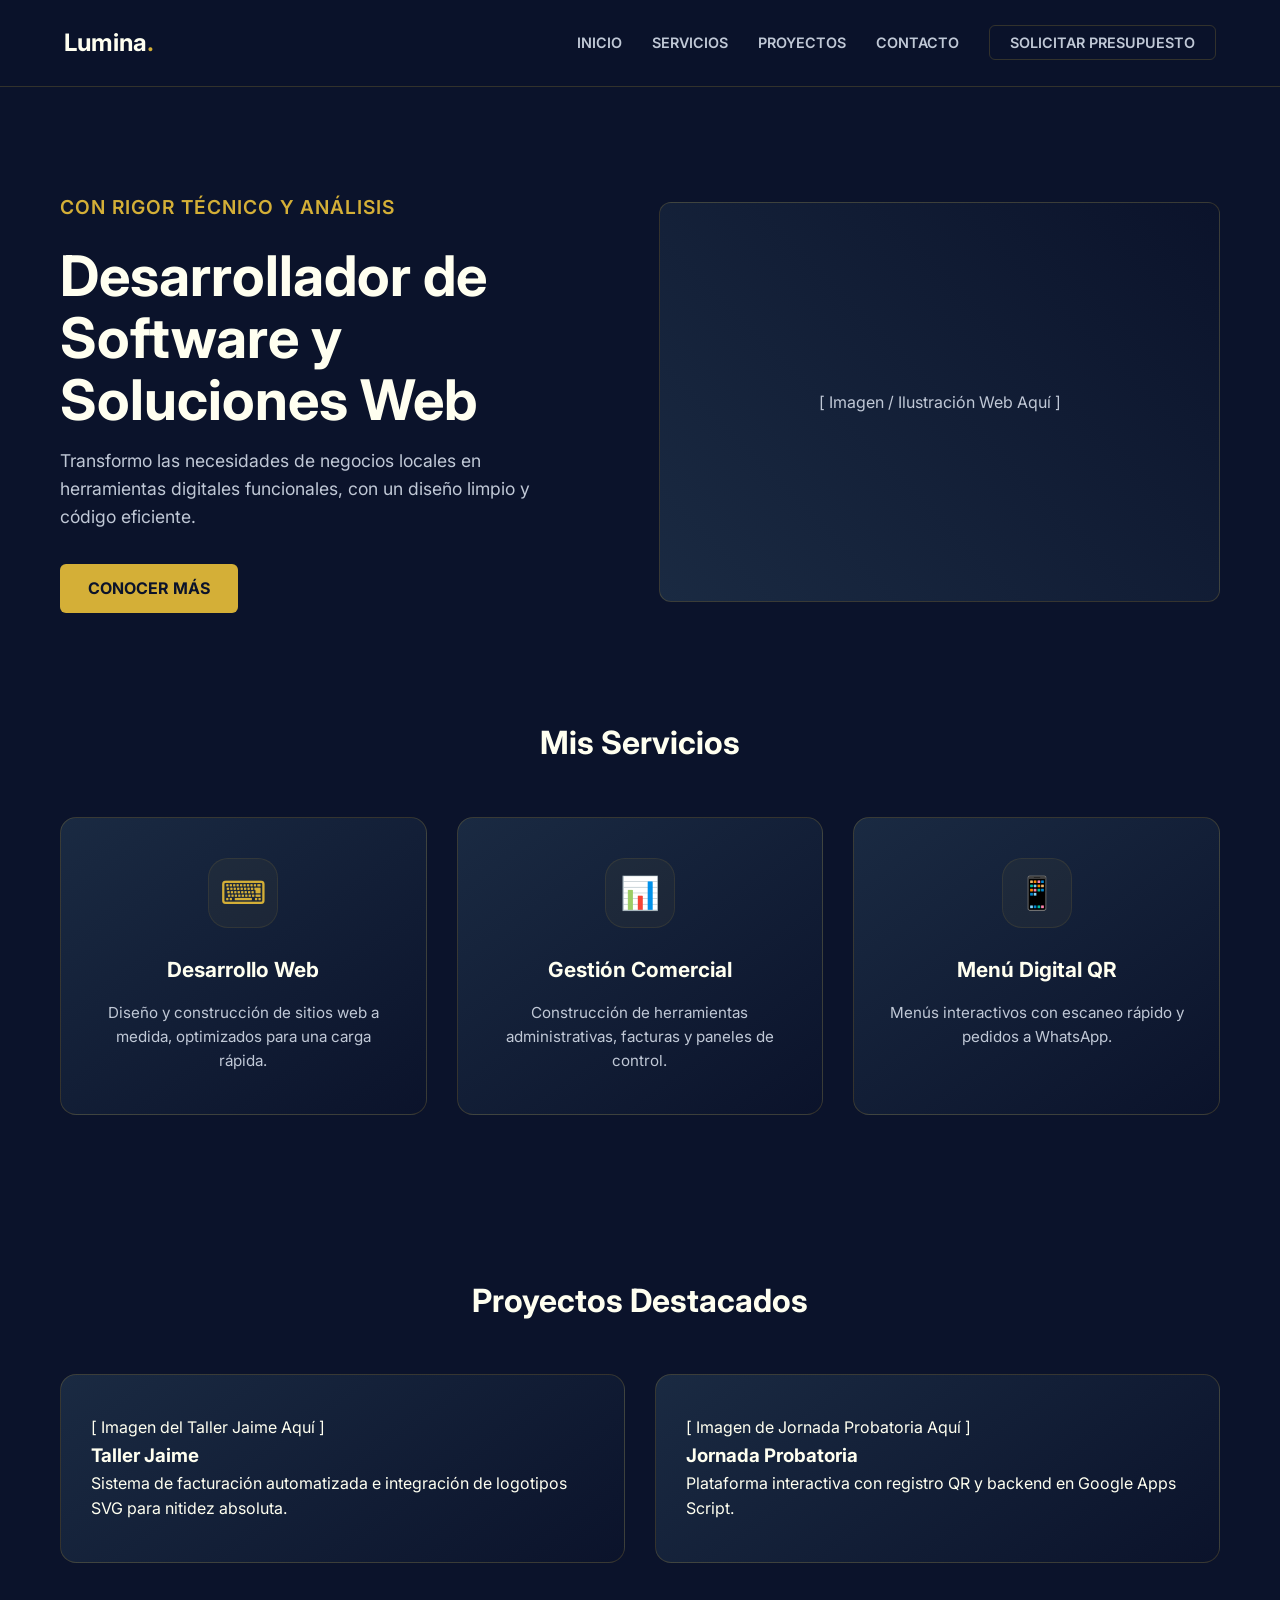
==== index.html @ 4a1eb3c9 "Add files via upload" ====
<!DOCTYPE html>
<html lang="es">
<head>
    <meta charset="UTF-8">
    <meta name="viewport" content="width=device-width, initial-scale=1.0">
    <title>Lumina Studio | Soluciones Web</title>
    <link rel="stylesheet" href="style.css">
</head>
<body>

    <nav>
        <a href="index.html" class="logo" id="nav-logo">Cargando...</a>
        <ul class="nav-links">
            <li><a href="index.html">INICIO</a></li>
            <li><a href="servicios.html">SERVICIOS</a></li>
            <li><a href="proyectos.html">PROYECTOS</a></li>
            <li><a href="contacto.html">CONTACTO</a></li>
            <li><a href="presupuesto.html" class="btn-outline" id="nav-btn-presupuesto">Cargando...</a></li>
        </ul>
    </nav>

    <div class="container hero">
        <div class="hero-text">
            <h2 id="hero-etiqueta">Cargando...</h2>
            <h1 id="hero-titulo">Cargando...</h1>
            <p id="hero-descripcion">Cargando...</p>
            <a href="proyectos.html" class="btn-primary" id="hero-boton">Cargando...</a>
        </div>
        <div class="hero-image">
            [ Imagen / Ilustración Web Aquí ]
        </div>
    </div>

    <div class="container" style="padding-top: 0;">
        <h2 class="section-title" id="titulo-servicios">Cargando...</h2>
        <div class="services-grid">
            
            <a href="servicio-web.html" class="service-link">
                <div class="service-card">
                    <div class="icon-placeholder">⌨️</div>
                    <h3 id="srv1-titulo">Cargando...</h3>
                    <p id="srv1-desc">Cargando...</p>
                </div>
            </a>

            <a href="servicio-gestion.html" class="service-link">
                <div class="service-card">
                    <div class="icon-placeholder">📊</div>
                    <h3 id="srv2-titulo">Cargando...</h3>
                    <p id="srv2-desc">Cargando...</p>
                </div>
            </a>

            <a href="servicio-menu.html" class="service-link">
                <div class="service-card">
                    <div class="icon-placeholder">📱</div>
                    <h3 id="srv3-titulo">Cargando...</h3>
                    <p id="srv3-desc">Cargando...</p>
                </div>
            </a>

        </div>
    </div>

    <div class="container">
        <h2 class="section-title" id="titulo-proyectos">Cargando...</h2>
        <div class="projects-grid">

            <div class="project-card">
                <div class="project-image">
                    [ Imagen del Taller Jaime Aquí ]
                </div>
                <div class="project-info">
                    <h3 id="proy1-titulo">Cargando...</h3>
                    <p id="proy1-desc">Cargando...</p>
                </div>
            </div>

            <div class="project-card">
                <div class="project-image">
                    [ Imagen de Jornada Probatoria Aquí ]
                </div>
                <div class="project-info">
                    <h3 id="proy2-titulo">Cargando...</h3>
                    <p id="proy2-desc">Cargando...</p>
                </div>
            </div>

        </div>
    </div>

    <script src="app.js"></script>
</body>
</html>
---- style.css ----
@import url('https://fonts.googleapis.com/css2?family=Inter:wght@300;400;600;700&display=swap');

:root {
    /* Paleta Editorial Premium */
    --bg-dark: #0B132B;       
    --card-bg: #1A2A42;       
    --text-main: #FFFFF0;     
    --text-muted: #C0C8D6;    
    --accent-teal: #D4AF37;   
    --accent-hover: #F2D16B;  
    --border-color: rgba(212, 175, 55, 0.2); 
    --font-main: 'Inter', system-ui, sans-serif;
}

* { margin: 0; padding: 0; box-sizing: border-box; }
html { scroll-behavior: smooth; }
body { font-family: var(--font-main); background-color: var(--bg-dark); color: var(--text-main); line-height: 1.6; }
a { text-decoration: none; color: inherit; transition: all 0.3s ease; }

/* --- Navegación --- */
nav { display: flex; justify-content: space-between; align-items: center; padding: 1.5rem 5%; border-bottom: 1px solid var(--border-color); background-color: rgba(11, 19, 43, 0.9); backdrop-filter: blur(10px); position: sticky; top: 0; z-index: 1000; }
.logo { font-size: 1.5rem; font-weight: 700; color: var(--text-main); }
.logo span { color: var(--accent-teal); }
.nav-links { display: flex; list-style: none; gap: 30px; align-items: center; }
.nav-links a { font-size: 0.9rem; color: var(--text-muted); font-weight: 600; }
.nav-links a:hover { color: var(--accent-teal); }

/* --- Botones --- */
.btn-outline { border: 1px solid var(--border-color); padding: 8px 20px; border-radius: 6px; color: var(--text-main); font-size: 0.85rem; font-weight: 600; }
.btn-outline:hover { border-color: var(--accent-teal); color: var(--accent-teal); }
.btn-primary { background-color: var(--accent-teal); color: #0B132B; padding: 12px 28px; border-radius: 6px; font-weight: 700; display: inline-block; transition: all 0.3s ease; border: none; cursor: pointer; }
.btn-primary:hover { background-color: var(--accent-hover); transform: translateY(-3px); box-shadow: 0 8px 20px rgba(212, 175, 55, 0.3); color: #0B132B; }
.btn-primary:active, .btn-outline:active { transform: scale(0.95); }

/* --- Estructura Layout --- */
.container { max-width: 1200px; margin: 0 auto; padding: 80px 20px; }
.section-title { font-size: 2rem; text-align: center; margin-bottom: 3rem; font-weight: 700; color: var(--text-main); }

/* --- Hero Section (Inicio) --- */
.hero { display: flex; align-items: center; justify-content: space-between; gap: 40px; min-height: 70vh; }
.hero-text { flex: 1; }
.hero-text h1 { font-size: 3.5rem; line-height: 1.1; margin-bottom: 1rem; color: var(--text-main); }
.hero-text h2 { font-size: 1.2rem; color: var(--accent-teal); margin-bottom: 1.5rem; font-weight: 600; text-transform: uppercase; letter-spacing: 1px; }
.hero-text p { color: var(--text-muted); font-size: 1.1rem; max-width: 500px; margin-bottom: 2rem; }
.hero-image { flex: 1; height: 400px; background: linear-gradient(45deg, var(--card-bg), var(--bg-dark)); border-radius: 12px; border: 1px solid var(--border-color); display: flex; align-items: center; justify-content: center; color: var(--text-muted); }

/* =========================================
   SISTEMA DE CUADRÍCULAS (GRIDS)
   ========================================= */
.services-grid { display: grid; grid-template-columns: repeat(auto-fit, minmax(300px, 1fr)); gap: 30px; margin-top: 20px; }
.projects-grid { display: grid; grid-template-columns: repeat(auto-fit, minmax(350px, 1fr)); gap: 30px; margin-top: 30px; }
.pricing-grid { display: grid; grid-template-columns: repeat(auto-fit, minmax(280px, 1fr)); gap: 30px; margin-top: 40px; }
.contact-grid { display: grid; grid-template-columns: repeat(auto-fit, minmax(300px, 1fr)); gap: 40px; margin-top: 40px; }

/* --- Tarjetas Universales --- */
.service-link { text-decoration: none; display: block; height: 100%; }
.service-card, .project-card, .pricing-card { 
    background: linear-gradient(145deg, var(--card-bg), var(--bg-dark)); 
    border: 1px solid var(--border-color); 
    border-radius: 16px; 
    padding: 40px 30px; 
    transition: all 0.4s cubic-bezier(0.175, 0.885, 0.32, 1.275); 
    height: 100%; 
    display: flex; 
    flex-direction: column; 
}
.service-card { align-items: center; text-align: center; }
.service-card:hover, .project-card:hover, .pricing-card:hover { 
    transform: translateY(-8px); 
    border-color: var(--accent-teal); 
    box-shadow: 0 15px 30px rgba(212, 175, 55, 0.15); 
}

/* Detalles específicos de tarjetas */
.icon-placeholder { width: 70px; height: 70px; background-color: rgba(212, 175, 55, 0.05); color: var(--accent-teal); border-radius: 20px; display: flex; align-items: center; justify-content: center; font-size: 2rem; margin-bottom: 25px; border: 1px solid rgba(212, 175, 55, 0.1); transition: all 0.3s ease; }
.service-card:hover .icon-placeholder { background-color: var(--accent-teal); color: var(--bg-dark); transform: scale(1.1); }
.service-card h3 { font-size: 1.3rem; color: var(--text-main); margin-bottom: 15px; font-weight: 700; }
.service-card p { color: var(--text-muted); font-size: 0.95rem; line-height: 1.6; }

/* --- Detalles de Servicios --- */
.service-details { max-width: 800px; margin: 0 auto; background-color: var(--card-bg); padding: 40px; border-radius: 12px; border: 1px solid var(--border-color); }
.service-details ul { list-style-position: inside; margin: 20px 0; color: var(--text-muted); }
.service-details li { margin-bottom: 10px; }

/* --- Formularios y Contacto (Glassmorphism) --- */
.glass-form { background: rgba(26, 42, 66, 0.7); backdrop-filter: blur(12px); padding: 40px; border-radius: 16px; border: 1px solid var(--border-color); box-shadow: 0 10px 30px rgba(0, 0, 0, 0.3); }
.form-group { margin-bottom: 25px; }
.form-group label { display: block; margin-bottom: 8px; color: var(--text-muted); font-size: 0.9rem; font-weight: 600; }
.form-group input, .form-group textarea { width: 100%; padding: 15px; background-color: var(--bg-dark); border: 1px solid var(--border-color); border-radius: 8px; color: var(--text-main); font-family: var(--font-main); transition: all 0.3s ease; }
.form-group input:focus, .form-group textarea:focus { outline: none; border-color: var(--accent-teal); box-shadow: 0 0 15px rgba(212, 175, 55, 0.2); }
.contact-item { display: flex; align-items: center; gap: 20px; background: var(--card-bg); padding: 20px; border-radius: 12px; border: 1px solid var(--border-color); margin-bottom: 15px; transition: transform 0.3s ease; text-decoration: none; }
.contact-item:hover { transform: translateX(10px); border-color: var(--accent-teal); }
.icon-modern { display: flex; align-items: center; justify-content: center; width: 50px; height: 50px; background-color: rgba(212, 175, 55, 0.05); border-radius: 10px; color: var(--accent-teal); transition: all 0.3s ease; }
.contact-item:hover .icon-modern { background-color: var(--accent-teal); color: var(--bg-dark); }

/* --- Métodos de Pago --- */
.payment-methods { display: flex; flex-direction: column; gap: 20px; margin: 30px 0; }
.payment-method { background: var(--card-bg); padding: 30px; border: 1px solid var(--border-color); border-radius: 12px; display: flex; justify-content: space-between; align-items: center; transition: transform 0.3s ease; }
.payment-method:hover { transform: translateX(10px); border-color: var(--accent-teal); }

/* =========================================
   ANIMACIONES FLUIDAS (Cascada)
   ========================================= */
@keyframes fadeSlideUp { 0% { opacity: 0; transform: translateY(30px); } 100% { opacity: 1; transform: translateY(0); } }
.hero-text h2, .hero-text h1, .hero-text p, .hero-text .btn-primary, .hero-image, .section-title, .service-details, .terms-box { opacity: 0; }
.hero-text h2 { animation: fadeSlideUp 0.7s cubic-bezier(0.2, 0.8, 0.2, 1) forwards 0.1s; }
.hero-text h1 { animation: fadeSlideUp 0.7s cubic-bezier(0.2, 0.8, 0.2, 1) forwards 0.2s; }
.hero-text p { animation: fadeSlideUp 0.7s cubic-bezier(0.2, 0.8, 0.2, 1) forwards 0.3s; }
.hero-text .btn-primary { animation: fadeSlideUp 0.7s cubic-bezier(0.2, 0.8, 0.2, 1) forwards 0.4s; }
.hero-image { animation: fadeSlideUp 0.8s cubic-bezier(0.2, 0.8, 0.2, 1) forwards 0.5s; }
.section-title { animation: fadeSlideUp 0.7s ease forwards 0.2s; }
.service-details { animation: fadeSlideUp 0.7s ease forwards 0.3s; }
.terms-box { animation: fadeSlideUp 0.7s ease forwards 0.8s; }

.service-card, .project-card, .pricing-card { opacity: 0; }
.services-grid a:nth-child(1) .service-card, .pricing-grid .pricing-card:nth-child(1), .projects-grid .project-card:nth-child(1) { animation: fadeSlideUp 0.7s ease forwards 0.3s; }
.services-grid a:nth-child(2) .service-card, .pricing-grid .pricing-card:nth-child(2), .projects-grid .project-card:nth-child(2) { animation: fadeSlideUp 0.7s ease forwards 0.5s; }
.services-grid a:nth-child(3) .service-card, .pricing-grid .pricing-card:nth-child(3), .projects-grid .project-card:nth-child(3) { animation: fadeSlideUp 0.7s ease forwards 0.7s; }
.pricing-grid .pricing-card:nth-child(4) { animation: fadeSlideUp 0.7s ease forwards 0.9s; }
.contact-info { opacity: 0; animation: fadeSlideUp 0.7s ease forwards 0.3s; }
.contact-form { opacity: 0; animation: fadeSlideUp 0.7s ease forwards 0.5s; }

/* --- Responsive --- */
@media (max-width: 768px) {
    .hero { flex-direction: column; text-align: center; }
    .hero-text p { margin: 0 auto 2rem; }
    .nav-links { display: none; }
}
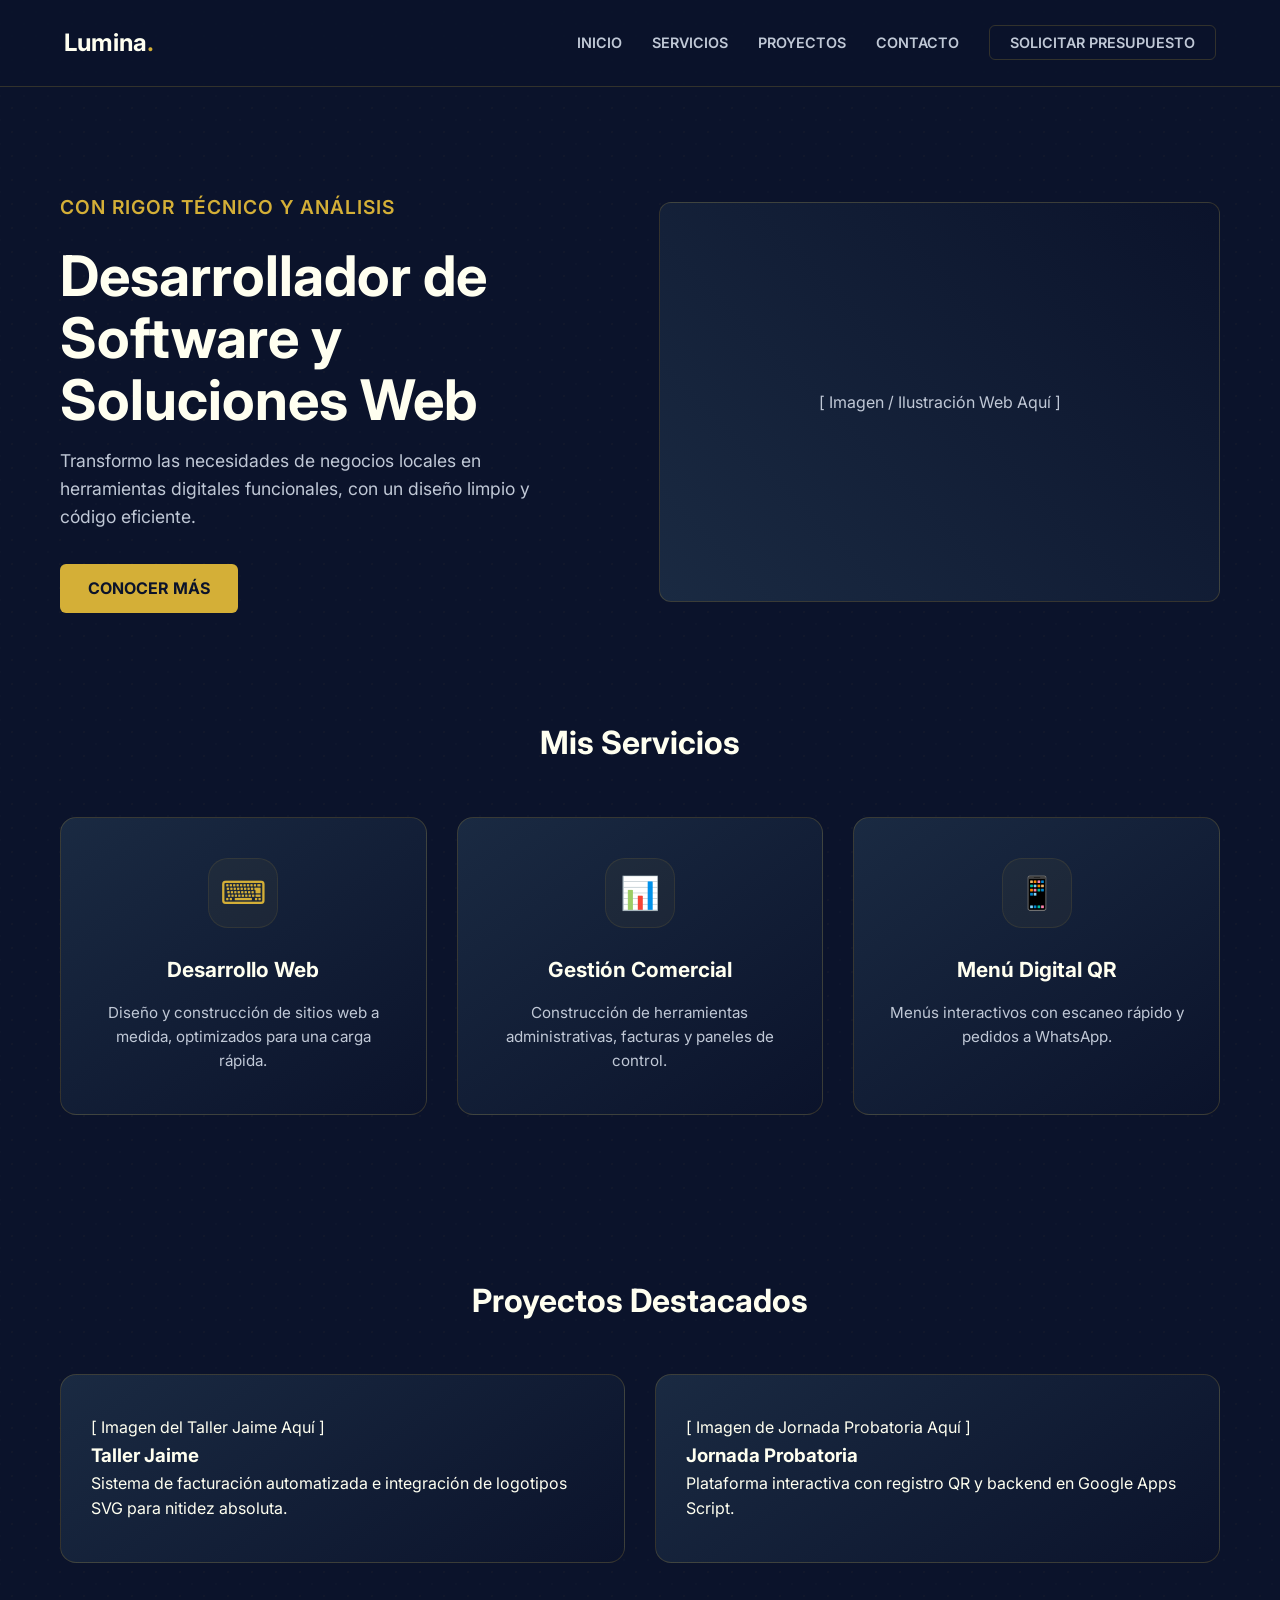
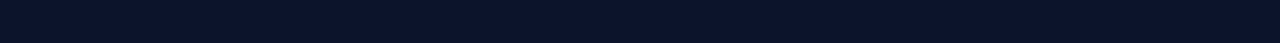
==== commit 54dfe181: "Update index.html" ====
--- a/index.html
+++ b/index.html
@@ -4,6 +4,18 @@
     <meta charset="UTF-8">
     <meta name="viewport" content="width=device-width, initial-scale=1.0">
     <title>Lumina Studio | Soluciones Web</title>
+    <meta name="description" content="Transformo las necesidades de negocios en Panamá en herramientas digitales funcionales, con un diseño limpio y código eficiente.">
+    
+    <meta property="og:title" content="Lumina Studio | Soluciones Web a Medida">
+    <meta property="og:description" content="Desarrollo de Software, Gestión Comercial y Menús Digitales QR para negocios locales.">
+    <meta property="og:type" content="website">
+    <meta property="og:url" content="https://luminastudionet-droid.github.io/LuminaStudio/">
+    
+    <meta property="og:image" content="https://luminastudionet-droid.github.io/LuminaStudio/imagen-previa.png">
+    
+    <meta name="twitter:card" content="summary_large_image">
+    <meta name="twitter:title" content="Lumina Studio | Desarrollador de Software">
+    <meta name="twitter:description" content="Diseño y construcción de sitios web a medida, optimizados para una carga rápida.">
     <link rel="stylesheet" href="style.css">
 </head>
 <body>
@@ -91,4 +103,4 @@
 
     <script src="app.js"></script>
 </body>
-</html>+</html>
--- a/style.css
+++ b/style.css
@@ -14,7 +14,23 @@
 
 * { margin: 0; padding: 0; box-sizing: border-box; }
 html { scroll-behavior: smooth; }
-body { font-family: var(--font-main); background-color: var(--bg-dark); color: var(--text-main); line-height: 1.6; }
+body {
+    font-family: var(--font-main);
+    background-color: var(--bg-dark);
+    background-image: radial-gradient(rgba(212, 175, 55, 0.03) 1px, transparent 0), radial-gradient(rgba(255, 255, 240, 0.01) 1px, transparent 0);
+    background-size: 24px 24px;
+    background-position: 0 0, 12px 12px;
+    color: var(--text-main);
+    line-height: 1.6;
+    animation: aparecer 0.2s ease-out forwards;
+}
+
+@keyframes aparecer {
+    0% { opacity: 0; }
+    100% { opacity: 1; }
+}
+
+body.page-exit { opacity: 0; transform: scale(0.99); transition: opacity 0.15s ease-out, transform 0.15s ease-out; }
 a { text-decoration: none; color: inherit; transition: all 0.3s ease; }
 
 /* --- Navegación --- */
@@ -30,7 +46,11 @@
 .btn-outline:hover { border-color: var(--accent-teal); color: var(--accent-teal); }
 .btn-primary { background-color: var(--accent-teal); color: #0B132B; padding: 12px 28px; border-radius: 6px; font-weight: 700; display: inline-block; transition: all 0.3s ease; border: none; cursor: pointer; }
 .btn-primary:hover { background-color: var(--accent-hover); transform: translateY(-3px); box-shadow: 0 8px 20px rgba(212, 175, 55, 0.3); color: #0B132B; }
-.btn-primary:active, .btn-outline:active { transform: scale(0.95); }
+.btn-primary:active, .btn-outline:active, .service-card:active, .project-card:active, .pricing-card:active {
+    transform: scale(0.96) translateY(-2px) !important;
+    box-shadow: 0 4px 10px rgba(212, 175, 55, 0.4) !important;
+    transition: transform 0.1s ease;
+}
 
 /* --- Estructura Layout --- */
 .container { max-width: 1200px; margin: 0 auto; padding: 80px 20px; }
@@ -99,30 +119,50 @@
 .payment-method:hover { transform: translateX(10px); border-color: var(--accent-teal); }
 
 /* =========================================
-   ANIMACIONES FLUIDAS (Cascada)
+   ANIMACIONES AL HACER SCROLL (EL PLUS)
    ========================================= */
-@keyframes fadeSlideUp { 0% { opacity: 0; transform: translateY(30px); } 100% { opacity: 1; transform: translateY(0); } }
-.hero-text h2, .hero-text h1, .hero-text p, .hero-text .btn-primary, .hero-image, .section-title, .service-details, .terms-box { opacity: 0; }
-.hero-text h2 { animation: fadeSlideUp 0.7s cubic-bezier(0.2, 0.8, 0.2, 1) forwards 0.1s; }
-.hero-text h1 { animation: fadeSlideUp 0.7s cubic-bezier(0.2, 0.8, 0.2, 1) forwards 0.2s; }
-.hero-text p { animation: fadeSlideUp 0.7s cubic-bezier(0.2, 0.8, 0.2, 1) forwards 0.3s; }
-.hero-text .btn-primary { animation: fadeSlideUp 0.7s cubic-bezier(0.2, 0.8, 0.2, 1) forwards 0.4s; }
-.hero-image { animation: fadeSlideUp 0.8s cubic-bezier(0.2, 0.8, 0.2, 1) forwards 0.5s; }
-.section-title { animation: fadeSlideUp 0.7s ease forwards 0.2s; }
-.service-details { animation: fadeSlideUp 0.7s ease forwards 0.3s; }
-.terms-box { animation: fadeSlideUp 0.7s ease forwards 0.8s; }
+.scroll-anim {
+    opacity: 0;
+    transform: translateY(50px);
+    /* Curva elástica estilo Apple para que floten suavemente */
+    transition: opacity 0.8s ease-out, transform 0.8s cubic-bezier(0.175, 0.885, 0.32, 1.275);
+}
 
-.service-card, .project-card, .pricing-card { opacity: 0; }
-.services-grid a:nth-child(1) .service-card, .pricing-grid .pricing-card:nth-child(1), .projects-grid .project-card:nth-child(1) { animation: fadeSlideUp 0.7s ease forwards 0.3s; }
-.services-grid a:nth-child(2) .service-card, .pricing-grid .pricing-card:nth-child(2), .projects-grid .project-card:nth-child(2) { animation: fadeSlideUp 0.7s ease forwards 0.5s; }
-.services-grid a:nth-child(3) .service-card, .pricing-grid .pricing-card:nth-child(3), .projects-grid .project-card:nth-child(3) { animation: fadeSlideUp 0.7s ease forwards 0.7s; }
-.pricing-grid .pricing-card:nth-child(4) { animation: fadeSlideUp 0.7s ease forwards 0.9s; }
-.contact-info { opacity: 0; animation: fadeSlideUp 0.7s ease forwards 0.3s; }
-.contact-form { opacity: 0; animation: fadeSlideUp 0.7s ease forwards 0.5s; }
+.scroll-visible {
+    opacity: 1;
+    transform: translateY(0);
+}
 
-/* --- Responsive --- */
+/* Cascada: Hacemos que en computadora las tarjetas aparezcan una tras otra (Efecto dominó) */
+.services-grid a:nth-child(2) .scroll-visible, 
+.pricing-grid .pricing-card:nth-child(2) { transition-delay: 0.15s; }
+.services-grid a:nth-child(3) .scroll-visible, 
+.pricing-grid .pricing-card:nth-child(3) { transition-delay: 0.3s; }
+.pricing-grid .pricing-card:nth-child(4) { transition-delay: 0.45s; }
+
+/* --- Adaptación perfecta para Celulares --- */
 @media (max-width: 768px) {
-    .hero { flex-direction: column; text-align: center; }
-    .hero-text p { margin: 0 auto 2rem; }
+    /* 1. Reducimos los espacios muertos a los lados y arriba */
+    .container { padding: 50px 15px; }
+    
+    /* 2. Achicamos los textos gigantes del inicio para que respiren */
+    .hero { flex-direction: column; text-align: center; min-height: auto; padding-top: 10px; }
+    .hero-text h1 { font-size: 2.1rem; margin-bottom: 0.8rem; } /* Antes era de 3.5rem */
+    .hero-text h2 { font-size: 0.9rem; margin-bottom: 1rem; }
+    .hero-text p { font-size: 0.95rem; margin: 0 auto 2rem; padding: 0 10px; }
+    
+    /* 3. Ajustamos los títulos de cada sección */
+    .section-title { font-size: 1.6rem; margin-bottom: 2rem; }
+    
+    /* 4. Desinflamos las tarjetas para que no se vean tan "gordas" en el cel */
+    .service-card, .project-card, .pricing-card { padding: 30px 20px; }
+    .pricing-card .price { font-size: 2rem !important; }
+    
+    /* 5. Ajustes de la barra superior */
+    nav { padding: 1rem 5%; }
+    .logo { font-size: 1.3rem; }
     .nav-links { display: none; }
-}+    
+    /* Animaciones sin retraso en celular para no dejar la pantalla vacía */
+    .scroll-visible { transition-delay: 0s !important; }
+}
